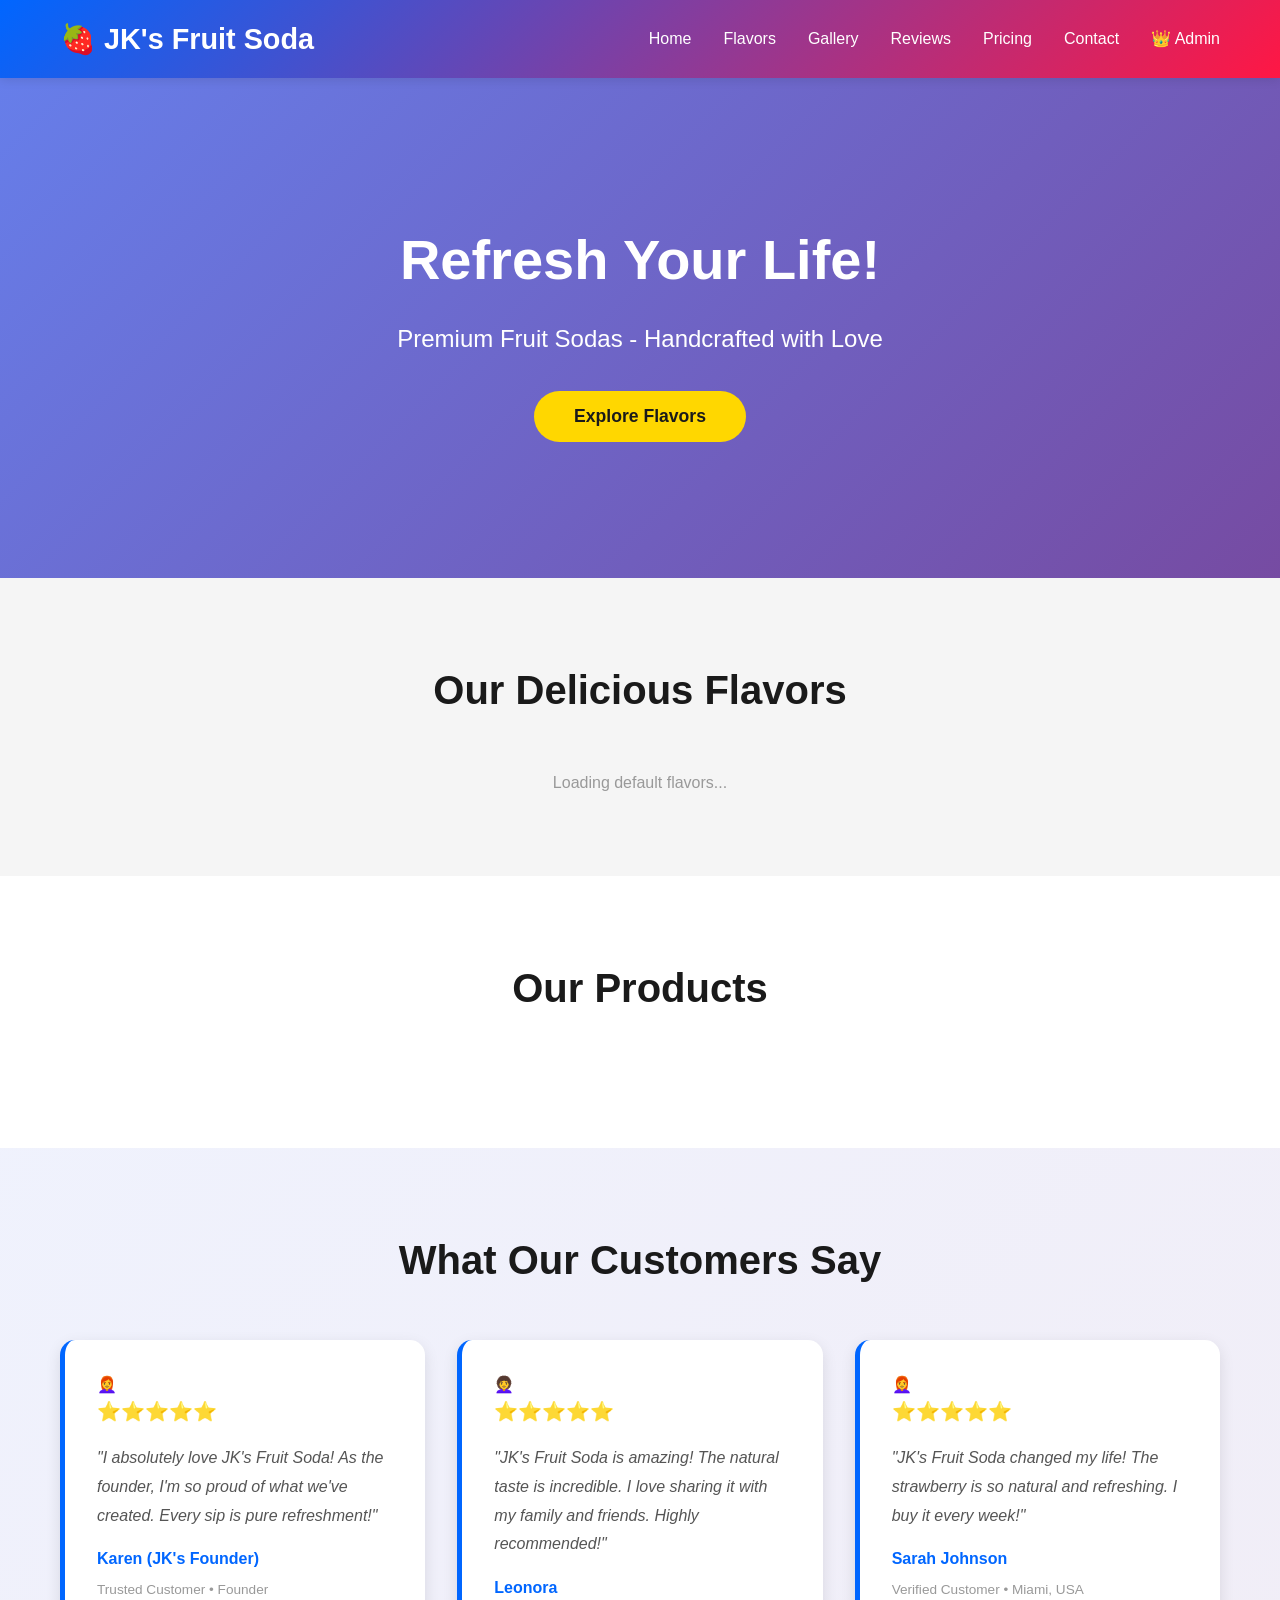
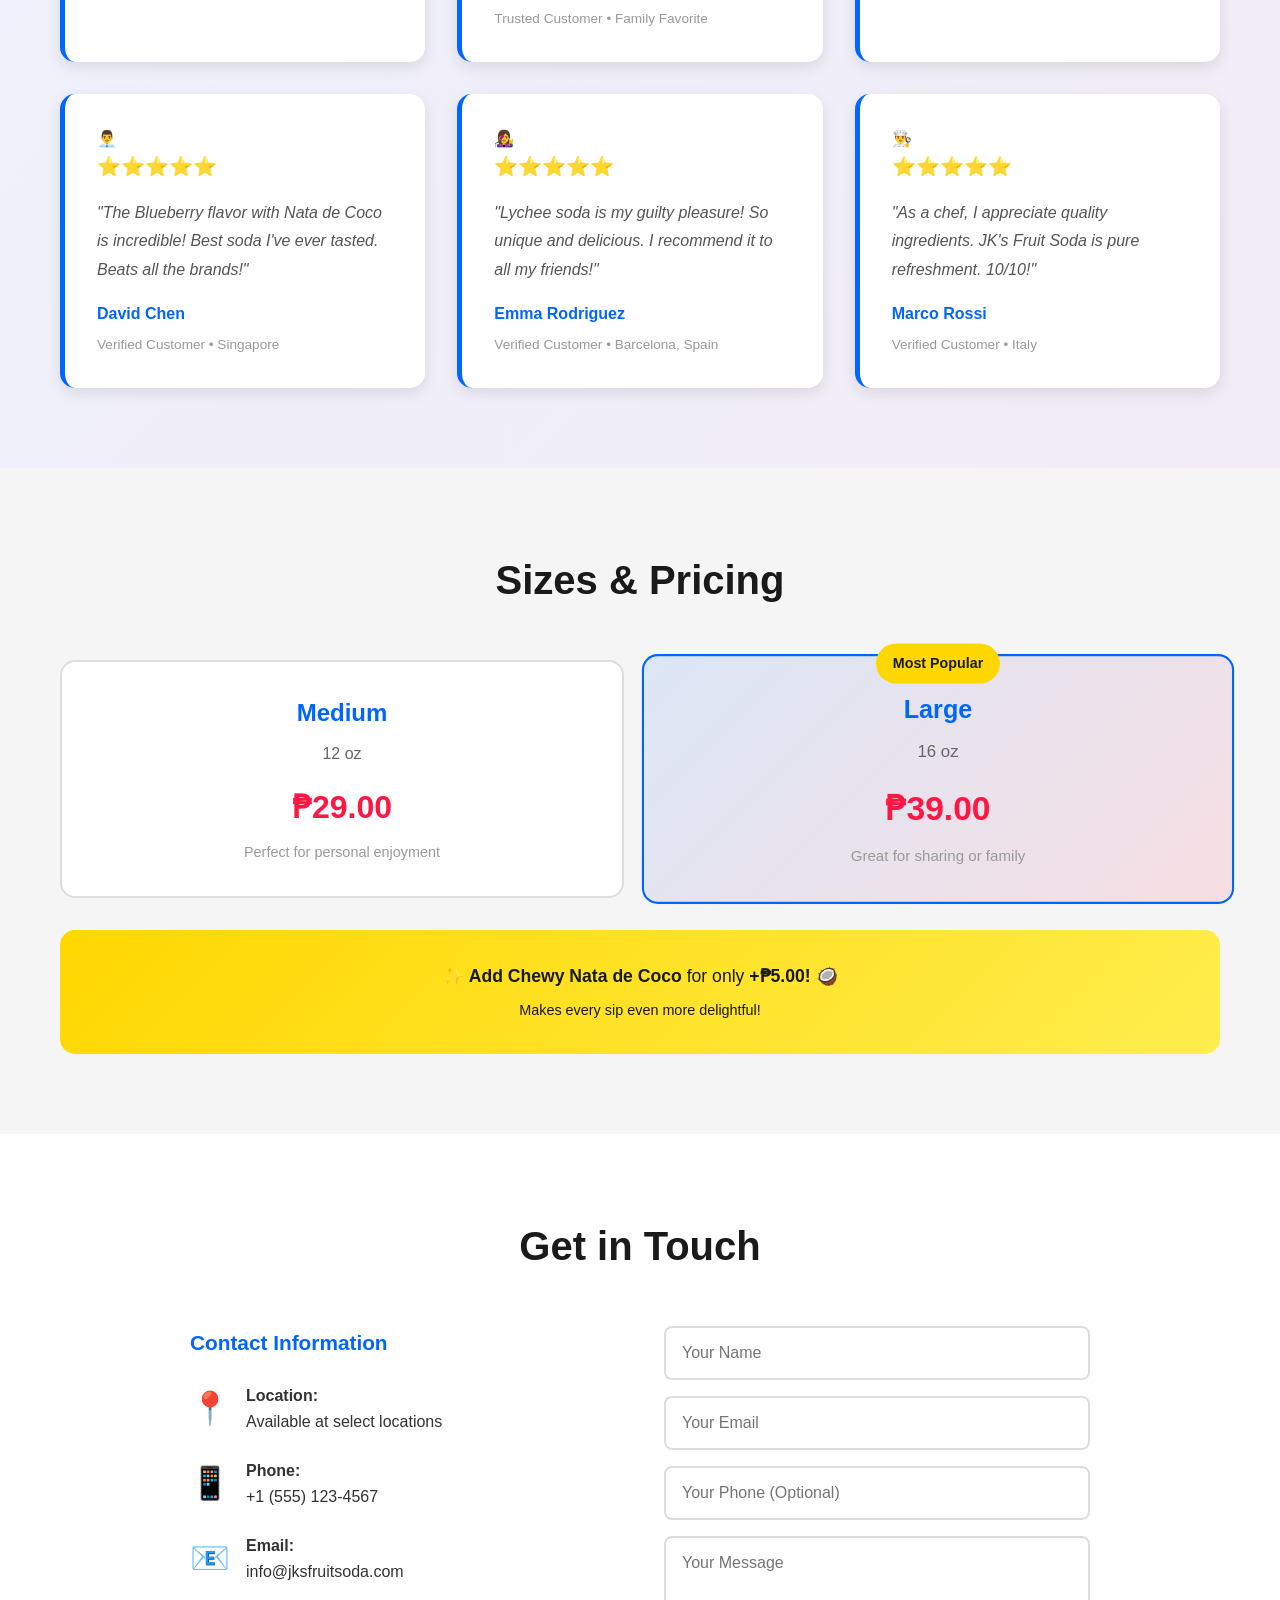
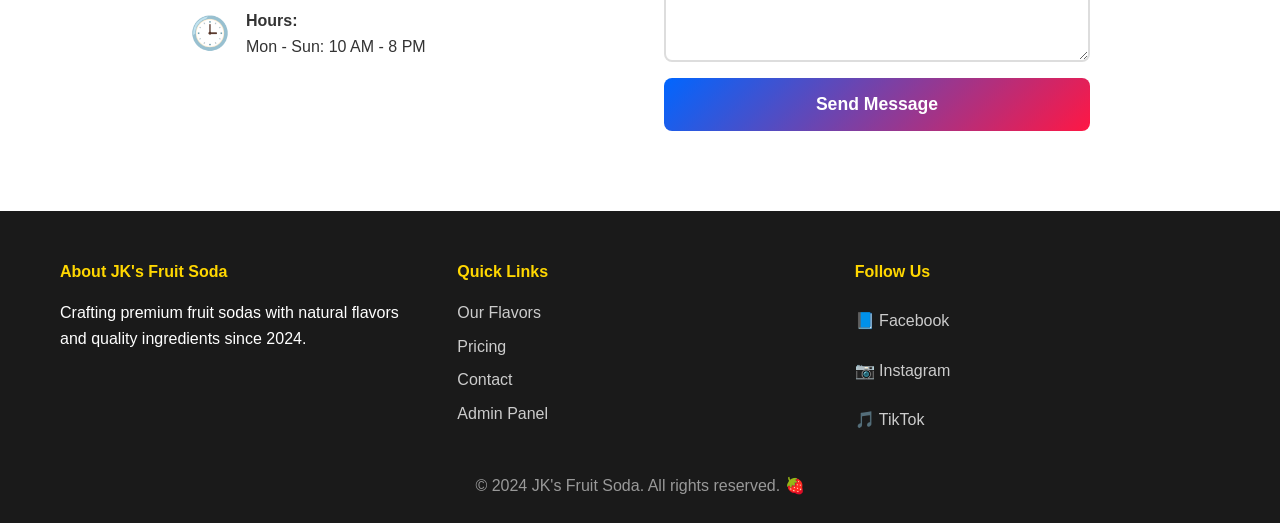
==== index.html @ 306b658d "Add files via upload" ====
<!DOCTYPE html>
<html lang="en">
<head>
    <meta charset="UTF-8">
    <meta name="viewport" content="width=device-width, initial-scale=1.0">
    <title>JK's Fruit Soda - Refreshingly Delicious</title>
    <link rel="stylesheet" href="styles.css">
</head>
<body>
    <!-- Navigation -->
    <nav class="navbar">
        <div class="container">
            <div class="logo" id="navLogo">🍓 JK's Fruit Soda</div>
            <ul class="nav-links">
                <li><a href="#home">Home</a></li>
                <li><a href="#flavors">Flavors</a></li>
                <li><a href="#gallery">Gallery</a></li>
                <li><a href="#testimonials">Reviews</a></li>
                <li><a href="#pricing">Pricing</a></li>
                <li><a href="#contact">Contact</a></li>
                <li><a href="admin.html" class="admin-link">👑 Admin</a></li>
            </ul>
        </div>
    </nav>

    <!-- Hero Section -->
    <section id="home" class="hero">
        <div class="hero-content">
            <h1 id="heroTitle">Refresh Your Life!</h1>
            <p id="heroSubtitle">Premium Fruit Sodas - Handcrafted with Love</p>
            <button class="cta-btn" id="ctaButton">Explore Flavors</button>
        </div>
    </section>

    <!-- Flavors Section -->
    <section id="flavors" class="flavors">
        <div class="container">
            <h2>Our Delicious Flavors</h2>
            <div class="flavor-grid" id="flavorGrid">
                <!-- Flavors loaded dynamically -->
            </div>
        </div>
    </section>

    <!-- Gallery Section -->
    <section id="gallery" class="gallery">
        <div class="container">
            <h2>Our Products</h2>
            <div class="gallery-grid" id="galleryGrid">
                <!-- Gallery items loaded dynamically -->
            </div>
        </div>
    </section>

    <!-- Testimonials Section -->
    <section id="testimonials" class="testimonials">
        <div class="container">
            <h2>What Our Customers Say</h2>
            <div class="testimonials-grid" id="testimonialsGrid">
                <!-- Default testimonials -->
                <div class="testimonial-card">
                    <div class="customer-avatar">
                        <img src="images/customers/karen-jks.jpg" alt="Karen" onerror="this.parentElement.innerHTML='👩‍🦰'">
                    </div>
                    <div class="stars">⭐⭐⭐⭐⭐</div>
                    <p>"I absolutely love JK's Fruit Soda! As the founder, I'm so proud of what we've created. Every sip is pure refreshment!"</p>
                    <h4>Karen (JK's Founder)</h4>
                    <span>Trusted Customer • Founder</span>
                </div>

                <div class="testimonial-card">
                    <div class="customer-avatar">
                        <img src="images/customers/leonora-jks.jpg" alt="Leonora" onerror="this.parentElement.innerHTML='👩‍🦱'">
                    </div>
                    <div class="stars">⭐⭐⭐⭐⭐</div>
                    <p>"JK's Fruit Soda is amazing! The natural taste is incredible. I love sharing it with my family and friends. Highly recommended!"</p>
                    <h4>Leonora</h4>
                    <span>Trusted Customer • Family Favorite</span>
                </div>

                <div class="testimonial-card">
                    <div class="customer-avatar">👩‍🦰</div>
                    <div class="stars">⭐⭐⭐⭐⭐</div>
                    <p>"JK's Fruit Soda changed my life! The strawberry is so natural and refreshing. I buy it every week!"</p>
                    <h4>Sarah Johnson</h4>
                    <span>Verified Customer • Miami, USA</span>
                </div>

                <div class="testimonial-card">
                    <div class="customer-avatar">👨‍💼</div>
                    <div class="stars">⭐⭐⭐⭐⭐</div>
                    <p>"The Blueberry flavor with Nata de Coco is incredible! Best soda I've ever tasted. Beats all the brands!"</p>
                    <h4>David Chen</h4>
                    <span>Verified Customer • Singapore</span>
                </div>

                <div class="testimonial-card">
                    <div class="customer-avatar">👩‍🎤</div>
                    <div class="stars">⭐⭐⭐⭐⭐</div>
                    <p>"Lychee soda is my guilty pleasure! So unique and delicious. I recommend it to all my friends!"</p>
                    <h4>Emma Rodriguez</h4>
                    <span>Verified Customer • Barcelona, Spain</span>
                </div>

                <div class="testimonial-card">
                    <div class="customer-avatar">👨‍🍳</div>
                    <div class="stars">⭐⭐⭐⭐⭐</div>
                    <p>"As a chef, I appreciate quality ingredients. JK's Fruit Soda is pure refreshment. 10/10!"</p>
                    <h4>Marco Rossi</h4>
                    <span>Verified Customer • Italy</span>
                </div>
            </div>
        </div>
    </section>

    <!-- Pricing Section -->
    <section id="pricing" class="pricing">
        <div class="container">
            <h2>Sizes & Pricing</h2>
            <div class="pricing-grid">
                <div class="price-card">
                    <h3>Medium</h3>
                    <p class="size" id="mediumSizeDisplay">12 oz</p>
                    <p class="price" id="mediumPriceDisplay">₱29.00</p>
                    <p class="description">Perfect for personal enjoyment</p>
                </div>
                <div class="price-card featured">
                    <div class="badge">Most Popular</div>
                    <h3>Large</h3>
                    <p class="size" id="largeSizeDisplay">16 oz</p>
                    <p class="price" id="largePriceDisplay">₱39.00</p>
                    <p class="description">Great for sharing or family</p>
                </div>
            </div>
            <div class="addon">
                <p><strong>✨ Add Chewy Nata de Coco</strong> for only <strong id="addOnPriceDisplay">+₱5.00!</strong> 🥥</p>
                <p id="addOnDescriptionDisplay" style="font-size: 0.9rem; margin-top: 0.5rem;">Makes every sip even more delightful!</p>
            </div>
        </div>
    </section>

    <!-- Contact Section -->
    <section id="contact" class="contact">
        <div class="container">
            <h2>Get in Touch</h2>
            <div class="contact-content">
                <div class="contact-info">
                    <h3>Contact Information</h3>
                    <div class="info-item">
                        <span class="icon">📍</span>
                        <p><strong>Location:</strong><br><span id="locationDisplay">Available at select locations</span></p>
                    </div>
                    <div class="info-item">
                        <span class="icon">📱</span>
                        <p><strong>Phone:</strong><br><span id="phoneDisplay">+63 (XXX) XXX-XXXX</span></p>
                    </div>
                    <div class="info-item">
                        <span class="icon">📧</span>
                        <p><strong>Email:</strong><br><span id="emailDisplay">info@jksfruitsoda.com</span></p>
                    </div>
                    <div class="info-item">
                        <span class="icon">🕒</span>
                        <p><strong>Hours:</strong><br><span id="hoursDisplay">Mon - Sun: 10 AM - 8 PM</span></p>
                    </div>
                </div>
                <form class="contact-form" id="contactForm">
                    <input type="text" id="senderName" placeholder="Your Name" required>
                    <input type="email" id="senderEmail" placeholder="Your Email" required>
                    <input type="tel" id="senderPhone" placeholder="Your Phone (Optional)">
                    <textarea id="senderMessage" placeholder="Your Message" rows="5" required></textarea>
                    <button type="submit" class="submit-btn">Send Message</button>
                </form>
            </div>
            <div id="successMessage" style="display: none; margin-top: 1rem; padding: 1rem; background: #d4edda; color: #155724; border-radius: 8px; text-align: center; font-weight: bold;">
                ✅ Thank you! Your message has been sent. We'll get back to you soon!
            </div>
        </div>
    </section>

    <!-- Footer -->
    <footer class="footer">
        <div class="container">
            <div class="footer-content">
                <div class="footer-section">
                    <h4>About JK's Fruit Soda</h4>
                    <p id="aboutDisplay">Crafting premium fruit sodas with natural flavors and quality ingredients since 2024.</p>
                </div>
                <div class="footer-section">
                    <h4>Quick Links</h4>
                    <ul>
                        <li><a href="#flavors">Our Flavors</a></li>
                        <li><a href="#pricing">Pricing</a></li>
                        <li><a href="#contact">Contact</a></li>
                        <li><a href="admin.html">Admin Panel</a></li>
                    </ul>
                </div>
                <div class="footer-section">
                    <h4>Follow Us</h4>
                    <div class="social-links">
                        <a id="fbLink" href="#" class="social-icon">📘 Facebook</a>
                        <a id="igLink" href="#" class="social-icon">📷 Instagram</a>
                        <a id="ttLink" href="#" class="social-icon">🎵 TikTok</a>
                    </div>
                </div>
            </div>
            <div class="footer-bottom">
                <p>&copy; 2024 JK's Fruit Soda. All rights reserved. 🍓</p>
            </div>
        </div>
    </footer>

    <script>
        // Load dynamic content from admin panel
        function loadWebsiteContent() {
            // Hero Section
            document.getElementById('heroTitle').textContent = localStorage.getItem('jks_hero_title') || 'Refresh Your Life!';
            document.getElementById('heroSubtitle').textContent = localStorage.getItem('jks_hero_subtitle') || 'Premium Fruit Sodas - Handcrafted with Love';
            document.getElementById('ctaButton').textContent = localStorage.getItem('jks_cta_button') || 'Explore Flavors';

            // Navigation logo
            document.getElementById('navLogo').textContent = '🍓 ' + (localStorage.getItem('jks_business_name') || 'JK\'s Fruit Soda');

            // Pricing
            const mediumPrice = localStorage.getItem('jks_medium_price') || '29';
            const largePrice = localStorage.getItem('jks_large_price') || '39';
            const mediumOz = localStorage.getItem('jks_medium_oz') || '12';
            const largeOz = localStorage.getItem('jks_large_oz') || '16';
            
            document.getElementById('mediumSizeDisplay').textContent = mediumOz + ' oz';
            document.getElementById('largeSizeDisplay').textContent = largeOz + ' oz';
            document.getElementById('mediumPriceDisplay').textContent = '₱' + parseFloat(mediumPrice).toFixed(2);
            document.getElementById('largePriceDisplay').textContent = '₱' + parseFloat(largePrice).toFixed(2);

            // Add-on pricing
            const addOnPrice = localStorage.getItem('jks_addon_price') || '5';
            document.getElementById('addOnPriceDisplay').textContent = '+₱' + parseFloat(addOnPrice).toFixed(2) + '!';
            document.getElementById('addOnDescriptionDisplay').textContent = localStorage.getItem('jks_addon_description') || 'Makes every sip even more delightful!';

            // Contact info
            document.getElementById('locationDisplay').textContent = localStorage.getItem('jks_business_address') || 'Available at select locations';
            document.getElementById('phoneDisplay').textContent = localStorage.getItem('jks_business_phone') || '+1 (555) 123-4567';
            document.getElementById('emailDisplay').textContent = localStorage.getItem('jks_business_email') || 'info@jksfruitsoda.com';
            document.getElementById('hoursDisplay').textContent = localStorage.getItem('jks_business_hours') || 'Mon - Sun: 10 AM - 8 PM';

            // About section
            document.getElementById('aboutDisplay').textContent = localStorage.getItem('jks_about_text') || 'Crafting premium fruit sodas with natural flavors and quality ingredients since 2024.';

            // Social media links
            const fbUrl = localStorage.getItem('jks_facebook_url');
            const igUrl = localStorage.getItem('jks_instagram_url');
            const ttUrl = localStorage.getItem('jks_tiktok_url');

            if (fbUrl) document.getElementById('fbLink').href = fbUrl;
            if (igUrl) document.getElementById('igLink').href = igUrl;
            if (ttUrl) document.getElementById('ttLink').href = ttUrl;

            // Load flavors
            loadFlavors();

            // Load customers/testimonials
            loadCustomers();
        }

        // Load and display flavors
        function loadFlavors() {
            const flavors = JSON.parse(localStorage.getItem('jks_flavors') || '[]');
            const flavorGrid = document.getElementById('flavorGrid');

            if (flavors.length === 0) {
                flavorGrid.innerHTML = '<p style="grid-column: 1/-1; text-align: center; color: #999;">Loading default flavors...</p>';
                return;
            }

            flavorGrid.innerHTML = flavors.map(flavor => `
                <div class="flavor-card">
                    <div class="flavor-icon">${flavor.icon}</div>
                    <h3>${flavor.name}</h3>
                    <p>${flavor.description}</p>
                    <span class="flavor-tag">${flavor.tag}</span>
                </div>
            `).join('');
        }

        // Load and display customers
        function loadCustomers() {
            const customers = JSON.parse(localStorage.getItem('jks_customers') || '[]');
            const testimonialsGrid = document.getElementById('testimonialsGrid');

            // Keep default testimonials and add customer ones
            if (customers.length > 0) {
                const customerHTML = customers.map(customer => {
                    const stars = '⭐'.repeat(customer.rating) + '☆'.repeat(5 - customer.rating);
                    return `
                        <div class="testimonial-card">
                            <div class="customer-avatar">
                                ${customer.photo ? `<img src="${customer.photo}" alt="${customer.name}">` : '👤'}
                            </div>
                            <div class="stars">${stars}</div>
                            <p>"${customer.testimonial}"</p>
                            <h4>${customer.name}</h4>
                            <span>${customer.status}</span>
                        </div>
                    `;
                }).join('');
                
                testimonialsGrid.innerHTML += customerHTML;
            }
        }

        // Handle contact form submission
        document.addEventListener('DOMContentLoaded', function() {
            loadWebsiteContent();

            // Set up auto-refresh of content every 2 seconds
            setInterval(loadWebsiteContent, 2000);

            // Contact form handler
            const contactForm = document.getElementById('contactForm');
            if (contactForm) {
                contactForm.addEventListener('submit', function(e) {
                    e.preventDefault();

                    const name = document.getElementById('senderName').value;
                    const email = document.getElementById('senderEmail').value;
                    const phone = document.getElementById('senderPhone').value;
                    const message = document.getElementById('senderMessage').value;

                    // Create message object
                    const messageData = {
                        name: name,
                        email: email,
                        phone: phone || 'Not provided',
                        message: message,
                        timestamp: new Date().toLocaleString(),
                        read: false
                    };

                    // Save to localStorage
                    let messages = JSON.parse(localStorage.getItem('jks_contact_messages') || '[]');
                    messages.push(messageData);
                    localStorage.setItem('jks_contact_messages', JSON.stringify(messages));

                    console.log('✅ Message saved:', messageData);

                    // Show success message
                    const successMsg = document.getElementById('successMessage');
                    successMsg.style.display = 'block';

                    // Reset form
                    contactForm.reset();

                    // Hide message after 3 seconds
                    setTimeout(() => {
                        successMsg.style.display = 'none';
                    }, 3000);
                });
            }

            // CTA button handler
            const ctaButton = document.getElementById('ctaButton');
            if (ctaButton) {
                ctaButton.addEventListener('click', function() {
                    document.getElementById('flavors').scrollIntoView({ behavior: 'smooth' });
                });
            }
        });

        console.log('🍓 Website loaded - Messages will save to admin panel');
    </script>
</body>
</html>
---- styles.css ----
* {
    margin: 0;
    padding: 0;
    box-sizing: border-box;
}

:root {
    --primary: #0066ff;
    --secondary: #ff1744;
    --accent: #ffd700;
    --dark: #1a1a1a;
    --light: #f5f5f5;
    --white: #ffffff;
    --green: #4CAF50;
    --blue: #2196F3;
    --red: #FF6B6B;
    --orange: #FFA500;
}

body {
    font-family: 'Segoe UI', Tahoma, Geneva, Verdana, sans-serif;
    line-height: 1.6;
    color: #333;
}

.container {
    max-width: 1200px;
    margin: 0 auto;
    padding: 0 20px;
}

/* Navigation */
.navbar {
    background: linear-gradient(135deg, var(--primary) 0%, var(--secondary) 100%);
    color: var(--white);
    padding: 1rem 0;
    position: sticky;
    top: 0;
    z-index: 100;
    box-shadow: 0 2px 10px rgba(0, 0, 0, 0.1);
}

.navbar .container {
    display: flex;
    justify-content: space-between;
    align-items: center;
}

.logo {
    font-size: 1.8rem;
    font-weight: bold;
}

.nav-links {
    display: flex;
    list-style: none;
    gap: 2rem;
}

.nav-links a {
    color: var(--white);
    text-decoration: none;
    transition: opacity 0.3s;
}

.nav-links a:hover {
    opacity: 0.8;
}

/* Hero Section */
.hero {
    background: linear-gradient(135deg, #667eea 0%, #764ba2 100%);
    color: var(--white);
    padding: 100px 20px;
    text-align: center;
    min-height: 500px;
    display: flex;
    align-items: center;
    justify-content: center;
}

.hero-content h1 {
    font-size: 3.5rem;
    margin-bottom: 1rem;
    animation: fadeInUp 0.8s ease;
}

.hero-content p {
    font-size: 1.5rem;
    margin-bottom: 2rem;
    animation: fadeInUp 1s ease;
}

.cta-btn {
    background: var(--accent);
    color: var(--dark);
    border: none;
    padding: 15px 40px;
    font-size: 1.1rem;
    border-radius: 50px;
    cursor: pointer;
    font-weight: bold;
    transition: transform 0.3s, box-shadow 0.3s;
    animation: fadeInUp 1.2s ease;
}

.cta-btn:hover {
    transform: translateY(-3px);
    box-shadow: 0 10px 25px rgba(0, 0, 0, 0.2);
}

/* Flavors Section */
.flavors {
    padding: 80px 20px;
    background: var(--light);
}

.flavors h2 {
    text-align: center;
    font-size: 2.5rem;
    margin-bottom: 3rem;
    color: var(--dark);
}

.flavor-grid {
    display: grid;
    grid-template-columns: repeat(auto-fit, minmax(250px, 1fr));
    gap: 2rem;
}

.flavor-card {
    background: var(--white);
    padding: 2rem;
    border-radius: 15px;
    text-align: center;
    box-shadow: 0 5px 15px rgba(0, 0, 0, 0.1);
    transition: transform 0.3s, box-shadow 0.3s;
}

.flavor-card:hover {
    transform: translateY(-10px);
    box-shadow: 0 15px 30px rgba(0, 0, 0, 0.2);
}

.flavor-icon {
    font-size: 4rem;
    margin-bottom: 1rem;
}

.flavor-card h3 {
    font-size: 1.5rem;
    margin-bottom: 0.5rem;
    color: var(--primary);
}

.flavor-card p {
    color: #666;
    margin-bottom: 1rem;
}

.flavor-tag {
    display: inline-block;
    background: linear-gradient(135deg, var(--primary), var(--secondary));
    color: var(--white);
    padding: 0.5rem 1rem;
    border-radius: 20px;
    font-size: 0.85rem;
    font-weight: bold;
}

/* Gallery Section */
.gallery {
    padding: 80px 20px;
}

.gallery h2 {
    text-align: center;
    font-size: 2.5rem;
    margin-bottom: 3rem;
    color: var(--dark);
}

.gallery-grid {
    display: grid;
    grid-template-columns: repeat(auto-fit, minmax(250px, 1fr));
    gap: 2rem;
}

.gallery-item {
    border-radius: 15px;
    overflow: hidden;
    box-shadow: 0 5px 15px rgba(0, 0, 0, 0.1);
    transition: transform 0.3s;
}

.gallery-item:hover {
    transform: scale(1.05);
}

.gallery-image {
    height: 250px;
    display: flex;
    align-items: center;
    justify-content: center;
    position: relative;
    color: var(--white);
    font-weight: bold;
    font-size: 1.2rem;
}

.gallery-image.green-apple {
    background: linear-gradient(135deg, #7cb342, #c5e1a5);
}

.gallery-image.blueberry {
    background: linear-gradient(135deg, #5e35b1, #ce93d8);
}

.gallery-image.strawberry {
    background: linear-gradient(135deg, #e91e63, #f48fb1);
}

.gallery-image.lychee {
    background: linear-gradient(135deg, #d32f2f, #ef5350);
}

.flavor-label {
    background: rgba(0, 0, 0, 0.5);
    padding: 0.75rem 1.5rem;
    border-radius: 20px;
    backdrop-filter: blur(10px);
}

.gallery-item h3 {
    padding: 1.5rem;
    text-align: center;
    color: var(--primary);
    font-size: 1.3rem;
    background: var(--white);
}

.gallery-item p {
    padding: 0 1.5rem 1.5rem;
    text-align: center;
    color: #666;
}

/* Testimonials Section */
.testimonials {
    padding: 80px 20px;
    background: linear-gradient(135deg, rgba(102, 126, 234, 0.1), rgba(118, 75, 162, 0.1));
}

.testimonials h2 {
    text-align: center;
    font-size: 2.5rem;
    margin-bottom: 3rem;
    color: var(--dark);
}

.testimonials-grid {
    display: grid;
    grid-template-columns: repeat(auto-fit, minmax(280px, 1fr));
    gap: 2rem;
}

.testimonial-card {
    background: var(--white);
    padding: 2rem;
    border-radius: 15px;
    box-shadow: 0 5px 15px rgba(0, 0, 0, 0.1);
    border-left: 5px solid var(--primary);
    transition: transform 0.3s;
}

.testimonial-card:hover {
    transform: translateY(-5px);
}

.stars {
    font-size: 1.2rem;
    margin-bottom: 1rem;
}

.testimonial-card p {
    font-style: italic;
    color: #555;
    margin-bottom: 1rem;
    line-height: 1.8;
}

.testimonial-card h4 {
    color: var(--primary);
    margin-bottom: 0.25rem;
}

.testimonial-card span {
    font-size: 0.85rem;
    color: #999;
}

/* Pricing Section */
.pricing {
    padding: 80px 20px;
    background: var(--light);
}

.pricing h2 {
    text-align: center;
    font-size: 2.5rem;
    margin-bottom: 3rem;
    color: var(--dark);
}

.pricing-grid {
    display: grid;
    grid-template-columns: repeat(auto-fit, minmax(200px, 1fr));
    gap: 2rem;
    margin-bottom: 2rem;
}

.price-card {
    background: var(--white);
    border: 2px solid #ddd;
    padding: 2rem;
    border-radius: 15px;
    transition: all 0.3s;
    text-align: center;
    position: relative;
}

.price-card.featured {
    border-color: var(--primary);
    background: linear-gradient(135deg, rgba(0, 102, 255, 0.1), rgba(255, 23, 68, 0.1));
    transform: scale(1.05);
}

.badge {
    position: absolute;
    top: -12px;
    left: 50%;
    transform: translateX(-50%);
    background: var(--accent);
    color: var(--dark);
    padding: 0.5rem 1rem;
    border-radius: 20px;
    font-weight: bold;
    font-size: 0.85rem;
}

.price-card h3 {
    font-size: 1.5rem;
    color: var(--primary);
    margin-bottom: 0.5rem;
}

.price-card .size {
    color: #666;
    margin-bottom: 1rem;
}

.price-card .price {
    font-size: 2rem;
    font-weight: bold;
    color: var(--secondary);
    margin-bottom: 0.5rem;
}

.price-card .description {
    font-size: 0.9rem;
    color: #999;
}

.addon {
    background: linear-gradient(135deg, var(--accent), #ffed4e);
    padding: 2rem;
    border-radius: 15px;
    color: var(--dark);
    font-size: 1.1rem;
    text-align: center;
}

/* Contact Section */
.contact {
    padding: 80px 20px;
}

.contact h2 {
    text-align: center;
    font-size: 2.5rem;
    margin-bottom: 3rem;
    color: var(--dark);
}

.contact-content {
    display: grid;
    grid-template-columns: 1fr 1fr;
    gap: 3rem;
    max-width: 900px;
    margin: 0 auto;
}

.contact-info h3 {
    color: var(--primary);
    margin-bottom: 1.5rem;
    font-size: 1.3rem;
}

.info-item {
    display: flex;
    gap: 1rem;
    margin-bottom: 1.5rem;
}

.info-item .icon {
    font-size: 2rem;
}

.info-item p {
    line-height: 1.6;
}

.contact-form {
    display: flex;
    flex-direction: column;
    gap: 1rem;
}

.contact-form input,
.contact-form textarea {
    padding: 1rem;
    border: 2px solid #ddd;
    border-radius: 8px;
    font-size: 1rem;
    font-family: inherit;
    transition: border-color 0.3s;
}

.contact-form input:focus,
.contact-form textarea:focus {
    outline: none;
    border-color: var(--primary);
}

.submit-btn {
    background: linear-gradient(135deg, var(--primary), var(--secondary));
    color: var(--white);
    border: none;
    padding: 1rem;
    font-size: 1.1rem;
    border-radius: 8px;
    cursor: pointer;
    font-weight: bold;
    transition: transform 0.3s, box-shadow 0.3s;
}

.submit-btn:hover {
    transform: translateY(-3px);
    box-shadow: 0 10px 25px rgba(0, 102, 255, 0.3);
}

/* Footer */
.footer {
    background: var(--dark);
    color: var(--white);
    padding: 3rem 20px 1rem;
}

.footer-content {
    display: grid;
    grid-template-columns: repeat(auto-fit, minmax(250px, 1fr));
    gap: 2rem;
    margin-bottom: 2rem;
}

.footer-section h4 {
    margin-bottom: 1rem;
    color: var(--accent);
}

.footer-section ul {
    list-style: none;
}

.footer-section ul li {
    margin-bottom: 0.5rem;
}

.footer-section a {
    color: #ccc;
    text-decoration: none;
    transition: color 0.3s;
}

.footer-section a:hover {
    color: var(--accent);
}

.social-links {
    display: flex;
    flex-direction: column;
    gap: 0.5rem;
}

.social-icon {
    display: inline-block;
    padding: 0.5rem 0;
}

.footer hr {
    border: none;
    border-top: 1px solid #444;
    margin: 2rem 0;
}

.footer-bottom {
    text-align: center;
    color: #999;
    margin: 0.5rem 0;
}

/* Animations */
@keyframes fadeInUp {
    from {
        opacity: 0;
        transform: translateY(30px);
    }
    to {
        opacity: 1;
        transform: translateY(0);
    }
}

/* Responsive */
@media (max-width: 768px) {
    .hero-content h1 {
        font-size: 2rem;
    }

    .hero-content p {
        font-size: 1.1rem;
    }

    .nav-links {
        gap: 1rem;
        font-size: 0.9rem;
    }

    .flavors h2,
    .gallery h2,
    .testimonials h2,
    .pricing h2,
    .contact h2 {
        font-size: 2rem;
    }

    .price-card.featured {
        transform: scale(1);
    }

    .contact-content {
        grid-template-columns: 1fr;
    }
}
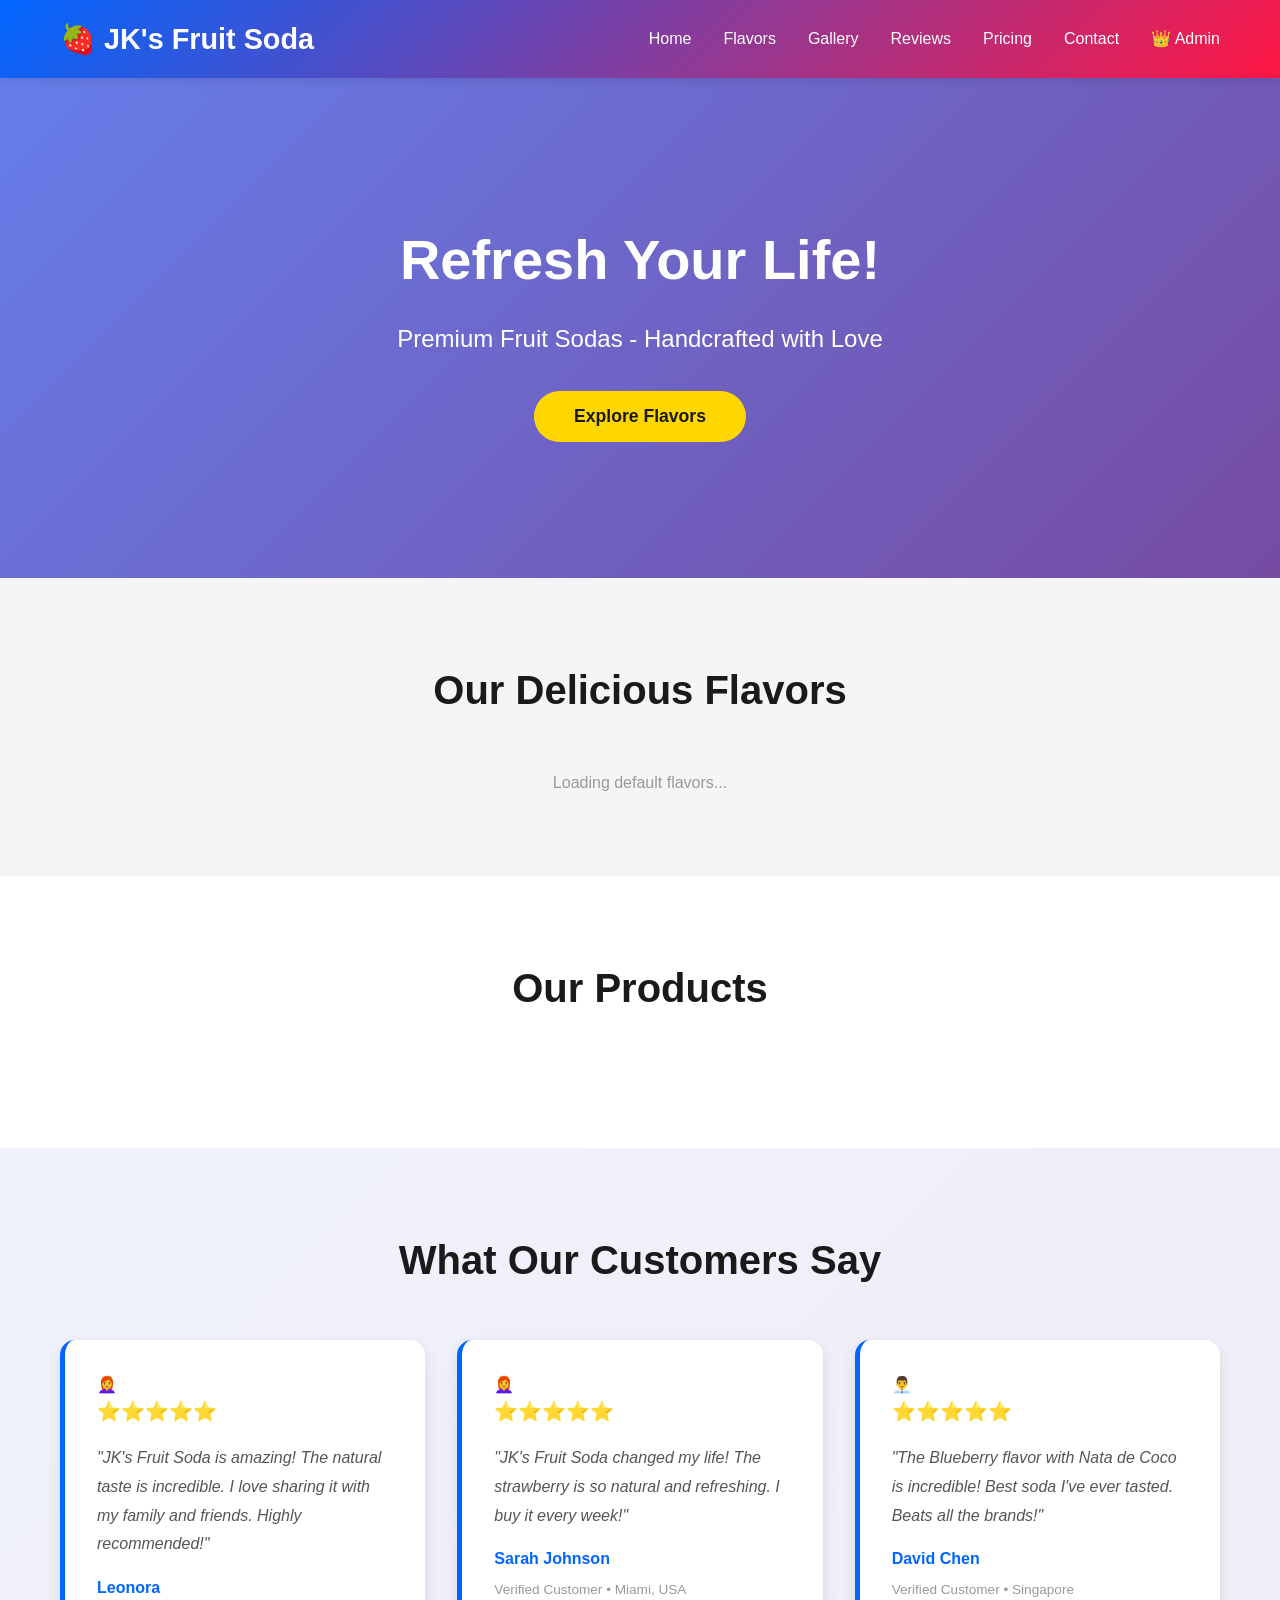
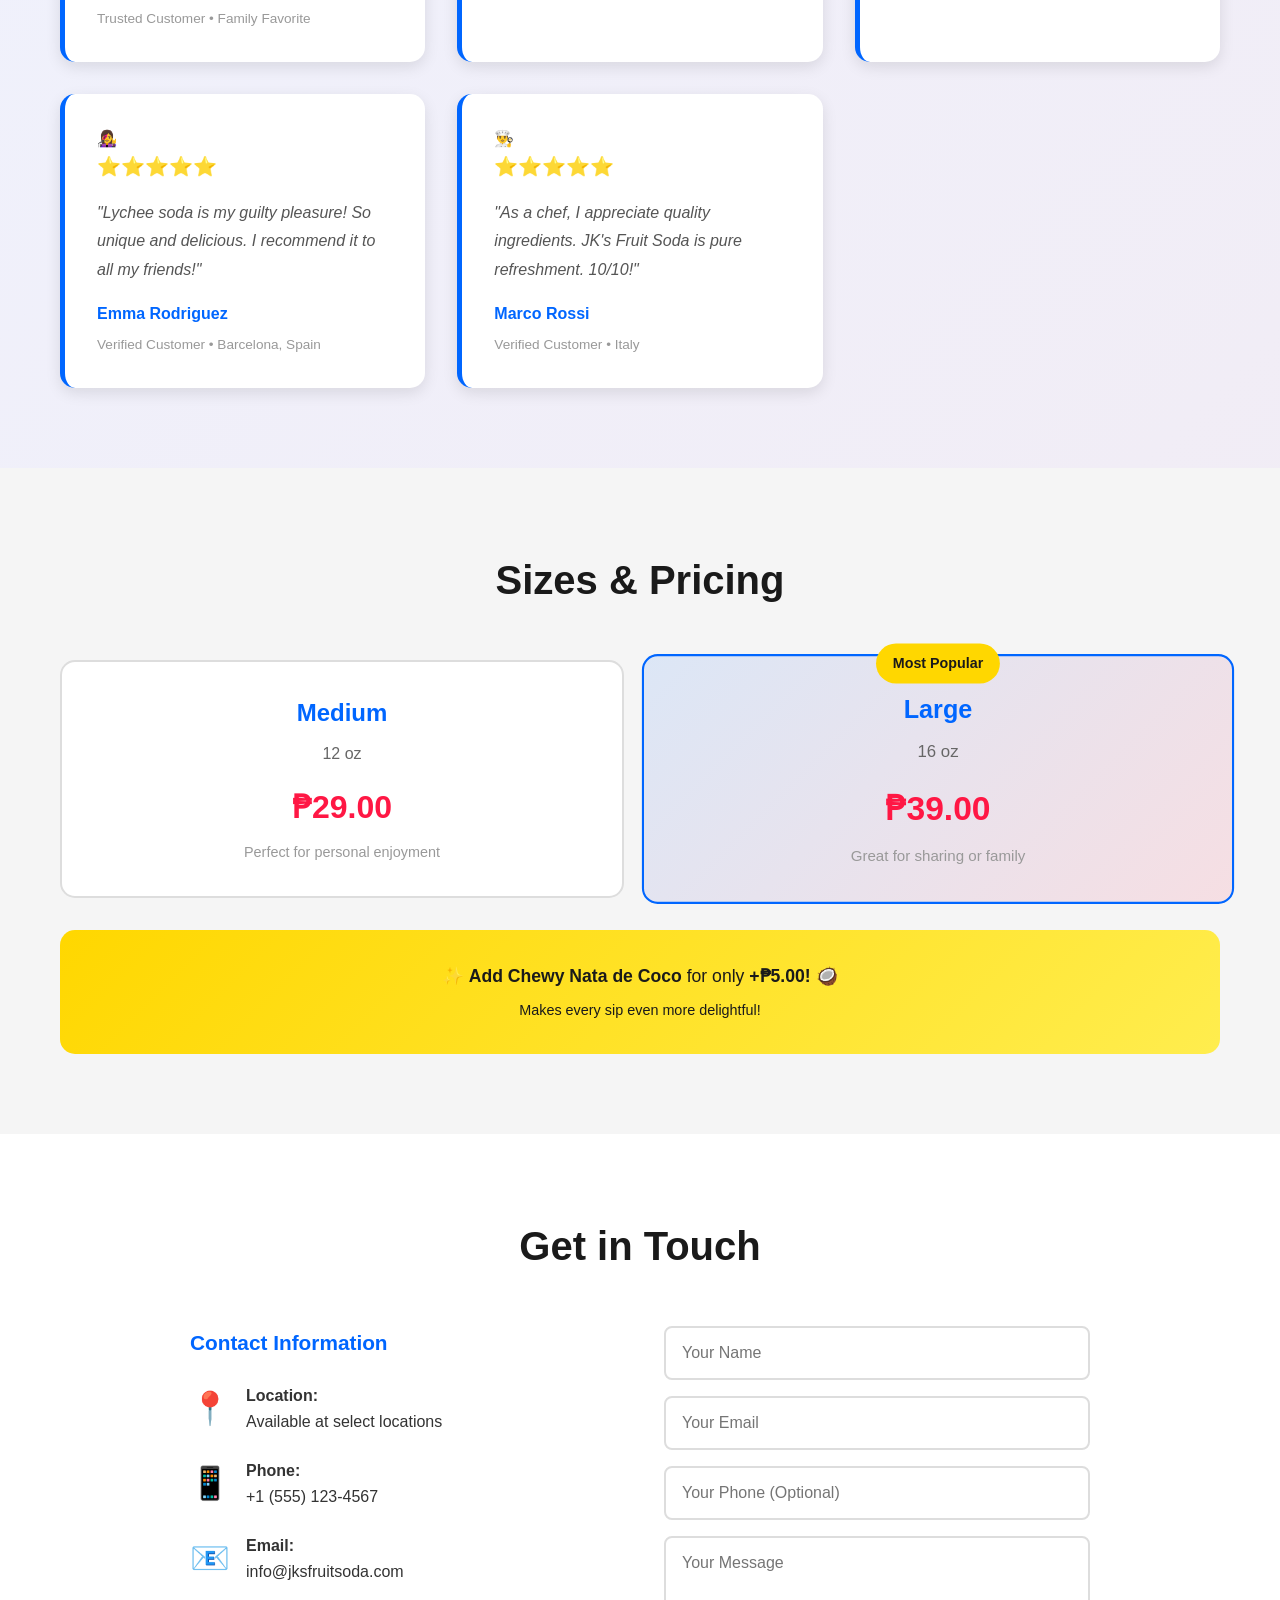
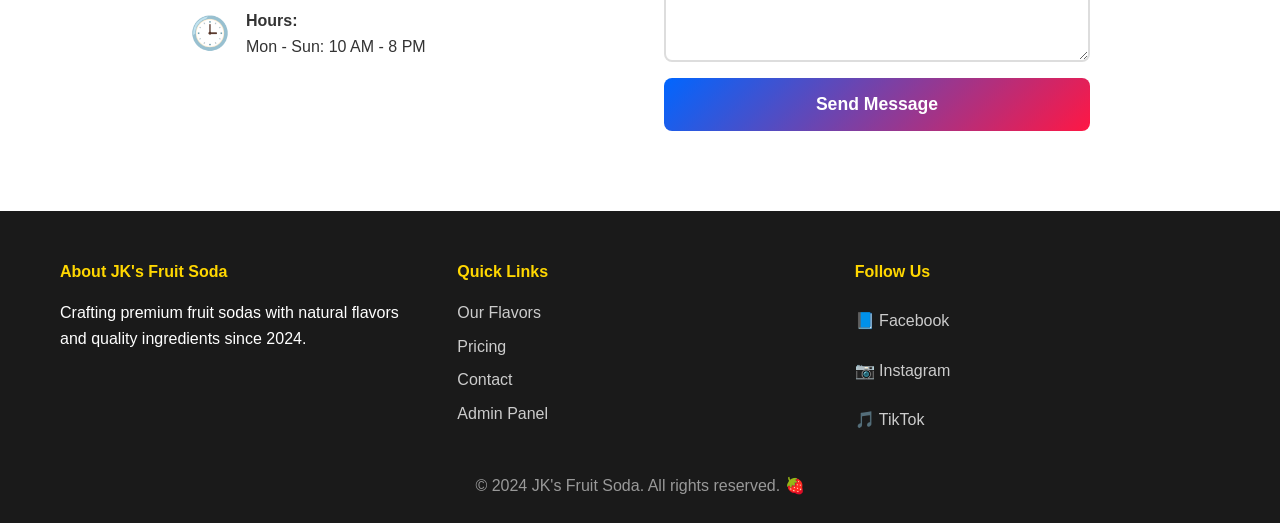
==== commit 0f56c2a5: "Refactor testimonials section for dynamic loading Removed default testimonials and updated logic to " ====
--- a/index.html
+++ b/index.html
@@ -57,58 +57,7 @@
         <div class="container">
             <h2>What Our Customers Say</h2>
             <div class="testimonials-grid" id="testimonialsGrid">
-                <!-- Default testimonials -->
-                <div class="testimonial-card">
-                    <div class="customer-avatar">
-                        <img src="images/customers/karen-jks.jpg" alt="Karen" onerror="this.parentElement.innerHTML='👩‍🦰'">
-                    </div>
-                    <div class="stars">⭐⭐⭐⭐⭐</div>
-                    <p>"I absolutely love JK's Fruit Soda! As the founder, I'm so proud of what we've created. Every sip is pure refreshment!"</p>
-                    <h4>Karen (JK's Founder)</h4>
-                    <span>Trusted Customer • Founder</span>
-                </div>
-
-                <div class="testimonial-card">
-                    <div class="customer-avatar">
-                        <img src="images/customers/leonora-jks.jpg" alt="Leonora" onerror="this.parentElement.innerHTML='👩‍🦱'">
-                    </div>
-                    <div class="stars">⭐⭐⭐⭐⭐</div>
-                    <p>"JK's Fruit Soda is amazing! The natural taste is incredible. I love sharing it with my family and friends. Highly recommended!"</p>
-                    <h4>Leonora</h4>
-                    <span>Trusted Customer • Family Favorite</span>
-                </div>
-
-                <div class="testimonial-card">
-                    <div class="customer-avatar">👩‍🦰</div>
-                    <div class="stars">⭐⭐⭐⭐⭐</div>
-                    <p>"JK's Fruit Soda changed my life! The strawberry is so natural and refreshing. I buy it every week!"</p>
-                    <h4>Sarah Johnson</h4>
-                    <span>Verified Customer • Miami, USA</span>
-                </div>
-
-                <div class="testimonial-card">
-                    <div class="customer-avatar">👨‍💼</div>
-                    <div class="stars">⭐⭐⭐⭐⭐</div>
-                    <p>"The Blueberry flavor with Nata de Coco is incredible! Best soda I've ever tasted. Beats all the brands!"</p>
-                    <h4>David Chen</h4>
-                    <span>Verified Customer • Singapore</span>
-                </div>
-
-                <div class="testimonial-card">
-                    <div class="customer-avatar">👩‍🎤</div>
-                    <div class="stars">⭐⭐⭐⭐⭐</div>
-                    <p>"Lychee soda is my guilty pleasure! So unique and delicious. I recommend it to all my friends!"</p>
-                    <h4>Emma Rodriguez</h4>
-                    <span>Verified Customer • Barcelona, Spain</span>
-                </div>
-
-                <div class="testimonial-card">
-                    <div class="customer-avatar">👨‍🍳</div>
-                    <div class="stars">⭐⭐⭐⭐⭐</div>
-                    <p>"As a chef, I appreciate quality ingredients. JK's Fruit Soda is pure refreshment. 10/10!"</p>
-                    <h4>Marco Rossi</h4>
-                    <span>Verified Customer • Italy</span>
-                </div>
+                <!-- Customer testimonials loaded dynamically -->
             </div>
         </div>
     </section>
@@ -281,30 +230,74 @@
             `).join('');
         }
 
-        // Load and display customers
+        // Load and display customers from admin uploads
         function loadCustomers() {
             const customers = JSON.parse(localStorage.getItem('jks_customers') || '[]');
             const testimonialsGrid = document.getElementById('testimonialsGrid');
 
-            // Keep default testimonials and add customer ones
-            if (customers.length > 0) {
-                const customerHTML = customers.map(customer => {
-                    const stars = '⭐'.repeat(customer.rating) + '☆'.repeat(5 - customer.rating);
-                    return `
-                        <div class="testimonial-card">
-                            <div class="customer-avatar">
-                                ${customer.photo ? `<img src="${customer.photo}" alt="${customer.name}">` : '👤'}
-                            </div>
-                            <div class="stars">${stars}</div>
-                            <p>"${customer.testimonial}"</p>
-                            <h4>${customer.name}</h4>
-                            <span>${customer.status}</span>
+            if (customers.length === 0) {
+                // Show default testimonials if no customers added
+                testimonialsGrid.innerHTML = `
+                    <div class="testimonial-card">
+                        <div class="customer-avatar">👩‍🦰</div>
+                        <div class="stars">⭐⭐⭐⭐⭐</div>
+                        <p>"JK's Fruit Soda is amazing! The natural taste is incredible. I love sharing it with my family and friends. Highly recommended!"</p>
+                        <h4>Leonora</h4>
+                        <span>Trusted Customer • Family Favorite</span>
+                    </div>
+
+                    <div class="testimonial-card">
+                        <div class="customer-avatar">👩‍🦰</div>
+                        <div class="stars">⭐⭐⭐⭐⭐</div>
+                        <p>"JK's Fruit Soda changed my life! The strawberry is so natural and refreshing. I buy it every week!"</p>
+                        <h4>Sarah Johnson</h4>
+                        <span>Verified Customer • Miami, USA</span>
+                    </div>
+
+                    <div class="testimonial-card">
+                        <div class="customer-avatar">👨‍💼</div>
+                        <div class="stars">⭐⭐⭐⭐⭐</div>
+                        <p>"The Blueberry flavor with Nata de Coco is incredible! Best soda I've ever tasted. Beats all the brands!"</p>
+                        <h4>David Chen</h4>
+                        <span>Verified Customer • Singapore</span>
+                    </div>
+
+                    <div class="testimonial-card">
+                        <div class="customer-avatar">👩‍🎤</div>
+                        <div class="stars">⭐⭐⭐⭐⭐</div>
+                        <p>"Lychee soda is my guilty pleasure! So unique and delicious. I recommend it to all my friends!"</p>
+                        <h4>Emma Rodriguez</h4>
+                        <span>Verified Customer • Barcelona, Spain</span>
+                    </div>
+
+                    <div class="testimonial-card">
+                        <div class="customer-avatar">👨‍🍳</div>
+                        <div class="stars">⭐⭐⭐⭐⭐</div>
+                        <p>"As a chef, I appreciate quality ingredients. JK's Fruit Soda is pure refreshment. 10/10!"</p>
+                        <h4>Marco Rossi</h4>
+                        <span>Verified Customer • Italy</span>
+                    </div>
+                `;
+                return;
+            }
+
+            // Display uploaded customer testimonials with photos from admin
+            const customerHTML = customers.map(customer => {
+                const stars = '⭐'.repeat(customer.rating) + '☆'.repeat(5 - customer.rating);
+                return `
+                    <div class="testimonial-card">
+                        <div class="customer-avatar">
+                            ${customer.photo ? `<img src="${customer.photo}" alt="${customer.name}" style="width: 100%; height: 100%; object-fit: cover; border-radius: 50%;">` : '👤'}
                         </div>
-                    `;
-                }).join('');
-                
-                testimonialsGrid.innerHTML += customerHTML;
-            }
+                        <div class="stars">${stars}</div>
+                        <p>"${customer.testimonial}"</p>
+                        <h4>${customer.name}</h4>
+                        <span>${customer.status}</span>
+                    </div>
+                `;
+            }).join('');
+            
+            testimonialsGrid.innerHTML = customerHTML;
         }
 
         // Handle contact form submission
@@ -365,7 +358,7 @@
             }
         });
 
-        console.log('🍓 Website loaded - Messages will save to admin panel');
+        console.log('🍓 Website loaded - Customer photos from admin panel will display here');
     </script>
 </body>
 </html>
